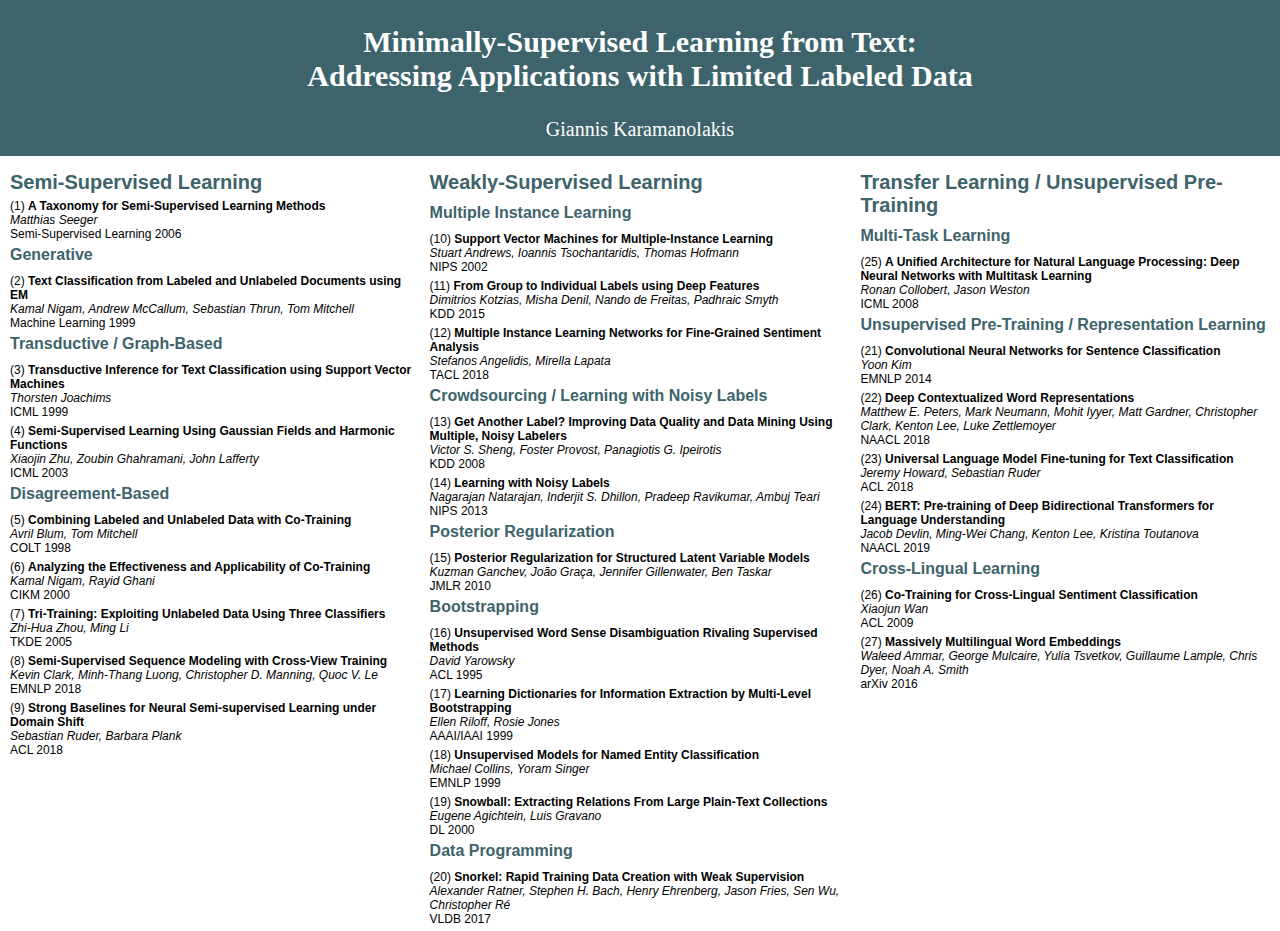
==== candidacy.html @ 910c78dd "commit candidacy exam list" ====
<!DOCTYPE html>
<html>
<head>
	<title>Giannis Karamanolakis | Candidacy</title>
	<meta charset="utf-8">
	<link rel="stylesheet" type="text/css" href="css/candidacy_olivia.css">
	<script language="javascript" type="text/javascript" src="js/candidacy.js"></script>
</head>
<body onload="load_papers()">
	<header id="header_fixed">
		<div id="header">
			<h2>Minimally-Supervised Learning from Text:<br>Addressing Applications with Limited Labeled Data</h2>
						<center><a style="font-size:20px;" href="https://gkaramanolakis.github.io/">Giannis Karamanolakis</a></center><br
		</div>
	</header>

	<!--
	<nav id="list_choice">
		<ul>
			
			<li>Presentation <a href="candidacy_slides_w_notes_4-14-19.pdf" target="_blank">here </a></li>
			<li>Hover over items with * for a quick summary</li>
      <li style="font-size:10px;">Template provided courtesy of <a style="font-size:10px;" href="http://www.columbia.edu/~oaw2102">Olivia Winn</a></li>
      
            <li style="font-size:10px;"><a style="font-size:10px;" href="http://www.columbia.edu/~oaw2102">Giannis Karamanolakis</a></li>
		</ul>
	</nav>
	-->

	<div id="main">

		<div id="column_left">
			<h3 id='GM'>Semi-Supervised Learning </h3>
				<tag id='seeger06'></tag>

				<h5 id='bg'>Generative </h5>
				  <tag id='nigam99'></tag>

				<h5 id='fcls'>Transductive / Graph-Based </h5>
				  <tag id='joachims99'></tag>
				  <tag id='zhu03'></tag>

				<h5 id='mpc'>Disagreement-Based </h5>
					<tag id='blum98'></tag>
					<tag id='nigam00'></tag>
				  <tag id='zhzhou05'></tag>
				  <tag id='clark18'></tag>
				  <tag id='ruder18ssl'></tag>
   	 	</div>

    	<div id ="column_mid">
			<h3 id='WSL'>Weakly-Supervised Learning</h3>
				<h5 id='ei'>Multiple Instance Learning</h5>
					<tag id='andrews02'></tag>
					<tag id='kotzias15'></tag>
					<tag id='angelidis18'></tag>

				<h5 id='ai'>Crowdsourcing / Learning with Noisy Labels</h5>
					<tag id='sheng08'></tag>
					<tag id='natarajan13'></tag>

				<h5 id='ai'>Posterior Regularization</h5>
					<tag id='ganchev10'></tag>

				<h5 id='ai'>Bootstrapping</h5>
					<tag id='yarowsky95'></tag>
					<tag id='riloff99'></tag>
					<tag id='collins99'></tag>
					<tag id='agichtein00'></tag>

				<h5 id='ai'>Data Programming</h5>
					<tag id='ratner17'></tag>

    	</div>

    	<div id="column_right">
			<h3 id='SSSL'>Transfer Learning / Unsupervised Pre-Training </h3>

			<h5 id='ai'>Multi-Task Learning</h5>
			  <tag id='collobert08'></tag>

			<h5 id='ai'>Unsupervised Pre-Training / Representation Learning</h5>
			  <tag id='kim14'></tag>
				<tag id='peters2018'></tag>
				<tag id='howard18'></tag>
				<tag id='devlin19'></tag>

			<h5 id='ai'>Cross-Lingual Learning</h5>
			  <tag id='wan09'></tag>
			  <tag id='ammar16'></tag>

    	</div>
	</div>
</body>
---- css/candidacy_olivia.css ----
:root
{
	--head_color: #3d636b;
	--link_highlight: #006699;
	--side_padding: 5%;
	--top_bottom_padding: 1%;
	--header_height: 7%;
}

html, body {
	font-family: sans-serif;
	margin: 0px;
	padding: 0px;
	width: 100%;
	height: 100%;
	text-indent: 0px;
	font-size: 12px;
}

/*p {
	max-width: 65%;
}*/

h2 {
	text-align: center;
	font-size: 30px;
}

h3 {
	font-size: 20px;
	margin: 0;
	padding-top: 5px;
	padding-bottom: 5px;
	/* text-decoration: underline; */
	color: var(--head_color);
}

h4 {
	font-size: 18px;
	margin: 0;
	padding-top: 5px;
	padding-bottom: 5px;
	text-decoration: underline;
	color: var(--head_color);
}

h5 {
	font-size: 16px;
	margin: 0;
	padding-top: 5px;
	padding-bottom: 10px;
	/* text-decoration: underline; */
	color: var(--head_color);
}

/*li:last-child a:hover {
	text-decoration: none;
	color: black;
}*/

a {
   color: inherit;
   text-decoration: none;
   /*margin-left: 30px;*/
}

a:hover {
	color: var(--link_highlight);
	text-decoration: underline;
}

div, nav {
	padding, margin: 0px;
	float: left;
}

#header_fixed {
	positon: fixed;
}

#header {
	font-family: "Trebuchet MS";
	background-color: var(--head_color);
	color: #FFFFFF;
	padding-top: 0px;
	margin: 0px;
	width: 100%;
	height: var(--header_height);
	padding-bottom: 0px;
	display: block;
	float: left;
	vertical-align: top;
}

#list_choice {
	vertical-align: top;
	width: 100%;
	background-color: grey;
	font-family: inherit;
	text-transform: uppercase;
	padding: 0px;
	font-weight: bold;
	font-size: 16px;
}

ul {
	width: 100%;
	list-style: none;
	font-size: 14px;
	padding: 2px;
	text-align: center;
}

/*li {
	width: 100%;
	margin, padding: 0;
}
*/
li a {
	text-align: center;
	padding: 5px;
	font-size: 16px;
}

#main {
	background-color: white;
	color: black;
	/* height: 100%; */
	top: 0px;
	clear: both;
	padding-top: 10px;
}

#row {
	width: 100%;
	clear: both;
	padding: 0px 0px 0px 10px;
}

#column {
	max-width: 67%;
	float: right;
	padding: 0px;
	margin: 0px;
	padding-right: 5px;
	margin-right: 5px;
}

#column_left {
	width: 32%;
	float: left;
	padding: 0px 5px 0px 10px;
	margin: 0px;
}

#column_mid {
	max-width: 32%;
	float: left;
	padding: 0px 5px;
}

#column_right {
	max-width: 32%;
	float: right;
	padding: 0px 10px 0px 5px;
}

#p_title {
	font-weight: bold;
}

#p_auth {
	font-style: italic;
}

.blurb {
  border: 1px solid #ccc;
	border-radius: 3px;
  /* display: none; */
  font-size: 10px;
  /* margin-top: 10px; */
  padding: 0px;
	visibility: hidden;
	height: 0px;
  opacity: 0;
	padding: 0px;
}

.blurb-div {
	display: block;
	width:100%;
	margin-bottom: 5px;
}

.blurb-div-h {
	display: block;
	width:100%;
	margin-bottom: 5px;
	margin-top: r10px;
}

.blurb-div:hover .blurb {
	visibility: visible;
  opacity: 1;
	height: 100%;
	padding: 5px;
	transition: visibility 0s, opacity 0.3s linear, height 0.5s linear, padding 0s;
	/* padding: 5px; */
}

.blurb-div-h:hover .blurb {
	visibility: visible;
  opacity: 1;
	height: 100%;
	padding: 5px;
	transition: visibility 0s, opacity 0.3s linear, height 0.5s linear, padding 0s;
	/* padding: 5px; */
}

#summary {
	padding-left: 10px;
	padding-top: 5px;
	margin-top: 0px;
	display: block;
	color: #3d3d3d;
}

#across {
	width: 95%;
	clear: both;
	padding: 0px 0px 0px 10px;
}
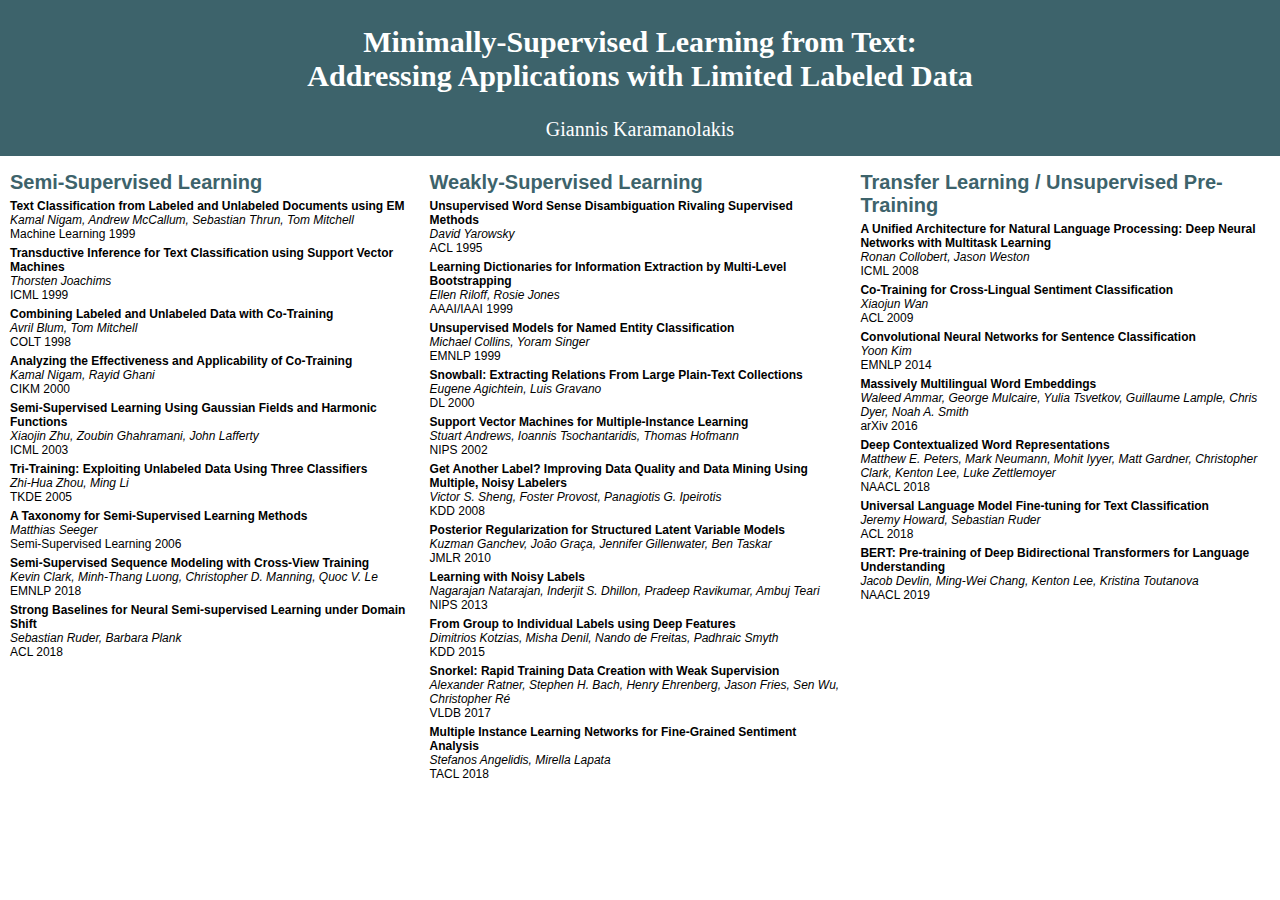
==== commit 673db193: "minor" ====
--- a/candidacy.html
+++ b/candidacy.html
@@ -31,63 +31,43 @@
 
 		<div id="column_left">
 			<h3 id='GM'>Semi-Supervised Learning </h3>
-				<tag id='seeger06'></tag>
-
-				<h5 id='bg'>Generative </h5>
 				  <tag id='nigam99'></tag>
-
-				<h5 id='fcls'>Transductive / Graph-Based </h5>
 				  <tag id='joachims99'></tag>
+				  <tag id='blum98'></tag>
+				  <tag id='nigam00'></tag>
 				  <tag id='zhu03'></tag>
-
-				<h5 id='mpc'>Disagreement-Based </h5>
-					<tag id='blum98'></tag>
-					<tag id='nigam00'></tag>
 				  <tag id='zhzhou05'></tag>
+    			  <tag id='seeger06'></tag>
 				  <tag id='clark18'></tag>
 				  <tag id='ruder18ssl'></tag>
    	 	</div>
 
     	<div id ="column_mid">
 			<h3 id='WSL'>Weakly-Supervised Learning</h3>
-				<h5 id='ei'>Multiple Instance Learning</h5>
-					<tag id='andrews02'></tag>
-					<tag id='kotzias15'></tag>
-					<tag id='angelidis18'></tag>
-
-				<h5 id='ai'>Crowdsourcing / Learning with Noisy Labels</h5>
-					<tag id='sheng08'></tag>
-					<tag id='natarajan13'></tag>
-
-				<h5 id='ai'>Posterior Regularization</h5>
-					<tag id='ganchev10'></tag>
-
-				<h5 id='ai'>Bootstrapping</h5>
-					<tag id='yarowsky95'></tag>
-					<tag id='riloff99'></tag>
-					<tag id='collins99'></tag>
-					<tag id='agichtein00'></tag>
-
-				<h5 id='ai'>Data Programming</h5>
-					<tag id='ratner17'></tag>
-
+				<tag id='yarowsky95'></tag>
+				<tag id='riloff99'></tag>
+				<tag id='collins99'></tag>
+				<tag id='agichtein00'></tag>
+				<tag id='andrews02'></tag>
+				<tag id='sheng08'></tag>
+				<tag id='ganchev10'></tag>
+				<tag id='natarajan13'></tag>
+				<tag id='kotzias15'></tag>
+				<tag id='ratner17'></tag>
+				<tag id='angelidis18'></tag>
     	</div>
 
     	<div id="column_right">
 			<h3 id='SSSL'>Transfer Learning / Unsupervised Pre-Training </h3>
-
-			<h5 id='ai'>Multi-Task Learning</h5>
-			  <tag id='collobert08'></tag>
-
-			<h5 id='ai'>Unsupervised Pre-Training / Representation Learning</h5>
-			  <tag id='kim14'></tag>
-				<tag id='peters2018'></tag>
-				<tag id='howard18'></tag>
-				<tag id='devlin19'></tag>
-
-			<h5 id='ai'>Cross-Lingual Learning</h5>
-			  <tag id='wan09'></tag>
-			  <tag id='ammar16'></tag>
+		  <tag id='collobert08'></tag>
+		  <tag id='wan09'></tag>
+		  <tag id='kim14'></tag>
+		  <tag id='ammar16'></tag>
+		<tag id='peters2018'></tag>
+		<tag id='howard18'></tag>
+		<tag id='devlin19'></tag>
+		  
+		  
 
     	</div>
 	</div>
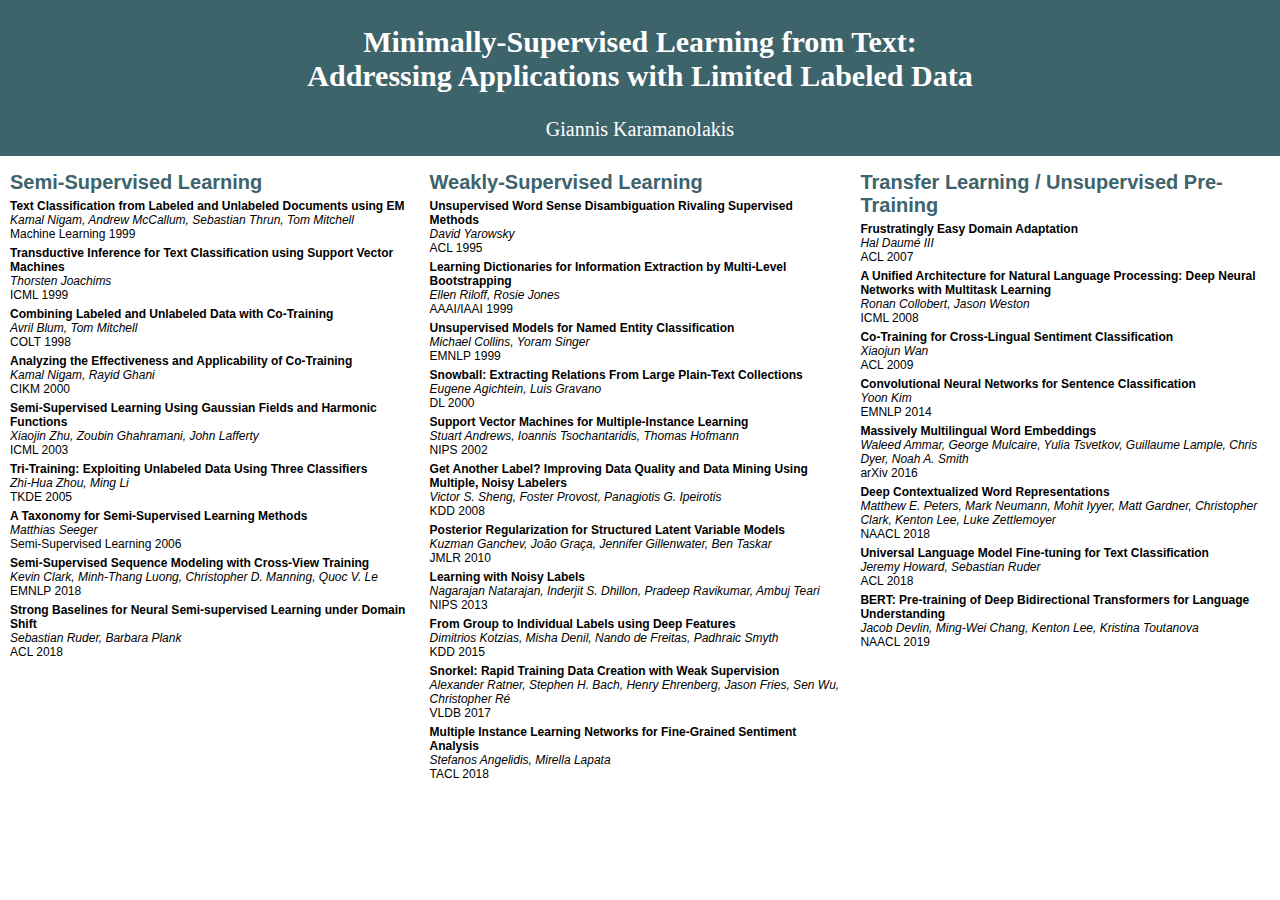
==== commit 0cd5d5f0: "add Daume 2007 paper" ====
--- a/candidacy.html
+++ b/candidacy.html
@@ -59,6 +59,7 @@
 
     	<div id="column_right">
 			<h3 id='SSSL'>Transfer Learning / Unsupervised Pre-Training </h3>
+		  <tag id='daume07'></tag>
 		  <tag id='collobert08'></tag>
 		  <tag id='wan09'></tag>
 		  <tag id='kim14'></tag>
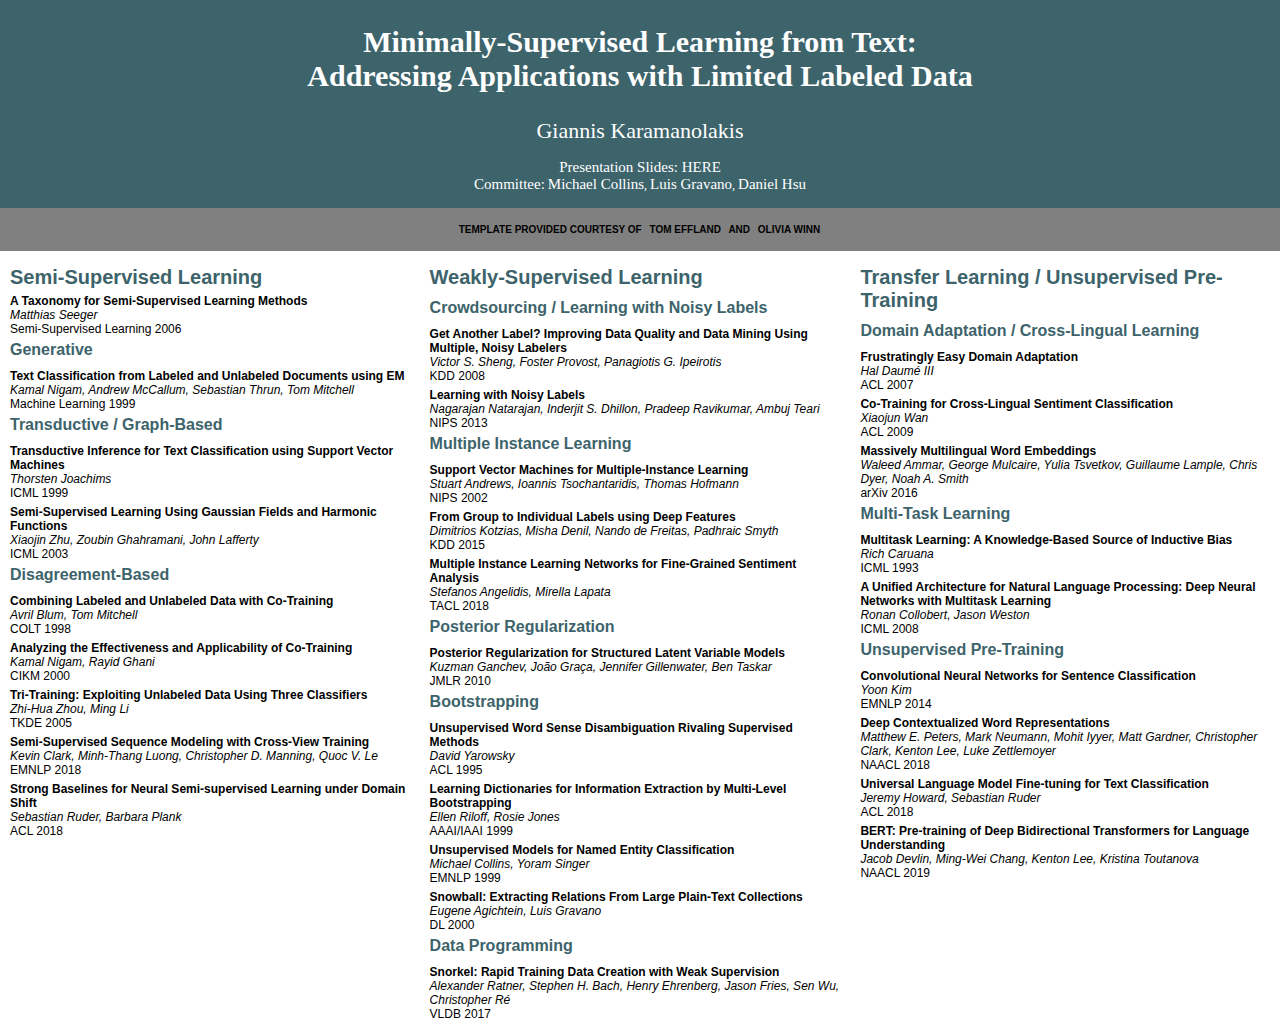
==== commit eafbbf26: "update candidacy exam" ====
--- a/candidacy.html
+++ b/candidacy.html
@@ -10,65 +10,88 @@
 	<header id="header_fixed">
 		<div id="header">
 			<h2>Minimally-Supervised Learning from Text:<br>Addressing Applications with Limited Labeled Data</h2>
-						<center><a style="font-size:20px;" href="https://gkaramanolakis.github.io/">Giannis Karamanolakis</a></center><br
+						<center><a style="font-size:22px;" href="https://gkaramanolakis.github.io/">Giannis Karamanolakis</a><br><br>
+						<center><a style="font-size:15px;" href="pdf/presentation_slides/2020_04_06_candidacy_exam.pdf">Presentation Slides: HERE</a>
+
+						<center><a style="font-size:15px;">Committee:</a> <a style="font-size:15px;" href="http://www.cs.columbia.edu/~mcollins/">Michael Collins</a>, <a style="font-size:15px;" href="http://www.cs.columbia.edu/~gravano/">Luis Gravano</a>, <a style="font-size:15px;" href="http://www.cs.columbia.edu/~djhsu/">Daniel Hsu</a>
+</center><br
+
 		</div>
 	</header>
 
-	<!--
+	
 	<nav id="list_choice">
 		<ul>
-			
-			<li>Presentation <a href="candidacy_slides_w_notes_4-14-19.pdf" target="_blank">here </a></li>
-			<li>Hover over items with * for a quick summary</li>
-      <li style="font-size:10px;">Template provided courtesy of <a style="font-size:10px;" href="http://www.columbia.edu/~oaw2102">Olivia Winn</a></li>
-      
-            <li style="font-size:10px;"><a style="font-size:10px;" href="http://www.columbia.edu/~oaw2102">Giannis Karamanolakis</a></li>
-		</ul>
+					<!--<li>Hover over items with * for a quick summary</li>!-->
+      <li style="font-size:10px;">Template provided courtesy of <a style="font-size:10px;" href="http://teffland.github.io/">Tom Effland</a> and <a style="font-size:10px;" href="http://www.columbia.edu/~oaw2102">Olivia Winn</a></li>
+      		</ul>
 	</nav>
-	-->
 
 	<div id="main">
 
 		<div id="column_left">
 			<h3 id='GM'>Semi-Supervised Learning </h3>
+				<tag id='seeger06'></tag>
+
+				<h5 id='bg'>Generative </h5>
 				  <tag id='nigam99'></tag>
+
+				<h5 id='fcls'>Transductive / Graph-Based </h5>
 				  <tag id='joachims99'></tag>
-				  <tag id='blum98'></tag>
-				  <tag id='nigam00'></tag>
 				  <tag id='zhu03'></tag>
+
+				<h5 id='mpc'>Disagreement-Based </h5>
+					<tag id='blum98'></tag>
+					<tag id='nigam00'></tag>
 				  <tag id='zhzhou05'></tag>
-    			  <tag id='seeger06'></tag>
 				  <tag id='clark18'></tag>
 				  <tag id='ruder18ssl'></tag>
    	 	</div>
 
     	<div id ="column_mid">
 			<h3 id='WSL'>Weakly-Supervised Learning</h3>
-				<tag id='yarowsky95'></tag>
-				<tag id='riloff99'></tag>
-				<tag id='collins99'></tag>
-				<tag id='agichtein00'></tag>
-				<tag id='andrews02'></tag>
-				<tag id='sheng08'></tag>
-				<tag id='ganchev10'></tag>
-				<tag id='natarajan13'></tag>
-				<tag id='kotzias15'></tag>
-				<tag id='ratner17'></tag>
-				<tag id='angelidis18'></tag>
+				<h5 id='ai'>Crowdsourcing / Learning with Noisy Labels</h5>
+					<tag id='sheng08'></tag>
+					<tag id='natarajan13'></tag>
+
+				<h5 id='ei'>Multiple Instance Learning</h5>
+					<tag id='andrews02'></tag>
+					<tag id='kotzias15'></tag>
+					<tag id='angelidis18'></tag>
+
+				<h5 id='ai'>Posterior Regularization</h5>
+					<tag id='ganchev10'></tag>
+
+				<h5 id='ai'>Bootstrapping</h5>
+					<tag id='yarowsky95'></tag>
+					<tag id='riloff99'></tag>
+					<tag id='collins99'></tag>
+					<tag id='agichtein00'></tag>
+
+				<h5 id='ai'>Data Programming</h5>
+					<tag id='ratner17'></tag>
+
     	</div>
 
     	<div id="column_right">
 			<h3 id='SSSL'>Transfer Learning / Unsupervised Pre-Training </h3>
-		  <tag id='daume07'></tag>
-		  <tag id='collobert08'></tag>
-		  <tag id='wan09'></tag>
-		  <tag id='kim14'></tag>
-		  <tag id='ammar16'></tag>
-		<tag id='peters2018'></tag>
-		<tag id='howard18'></tag>
-		<tag id='devlin19'></tag>
-		  
-		  
+
+			<h5 id='ai'>Domain Adaptation / Cross-Lingual Learning</h5>
+				<tag id='daume07'></tag>
+			  <tag id='wan09'></tag>
+			  <tag id='ammar16'></tag>
+
+			<h5 id='ai'>Multi-Task Learning</h5>
+			  <tag id='caruana93'></tag>
+			  <tag id='collobert08'></tag>
+
+			<h5 id='ai'>Unsupervised Pre-Training</h5>
+			  <tag id='kim14'></tag>
+				<tag id='peters2018'></tag>
+				<tag id='howard18'></tag>
+				<tag id='devlin19'></tag>
+
+
 
     	</div>
 	</div>
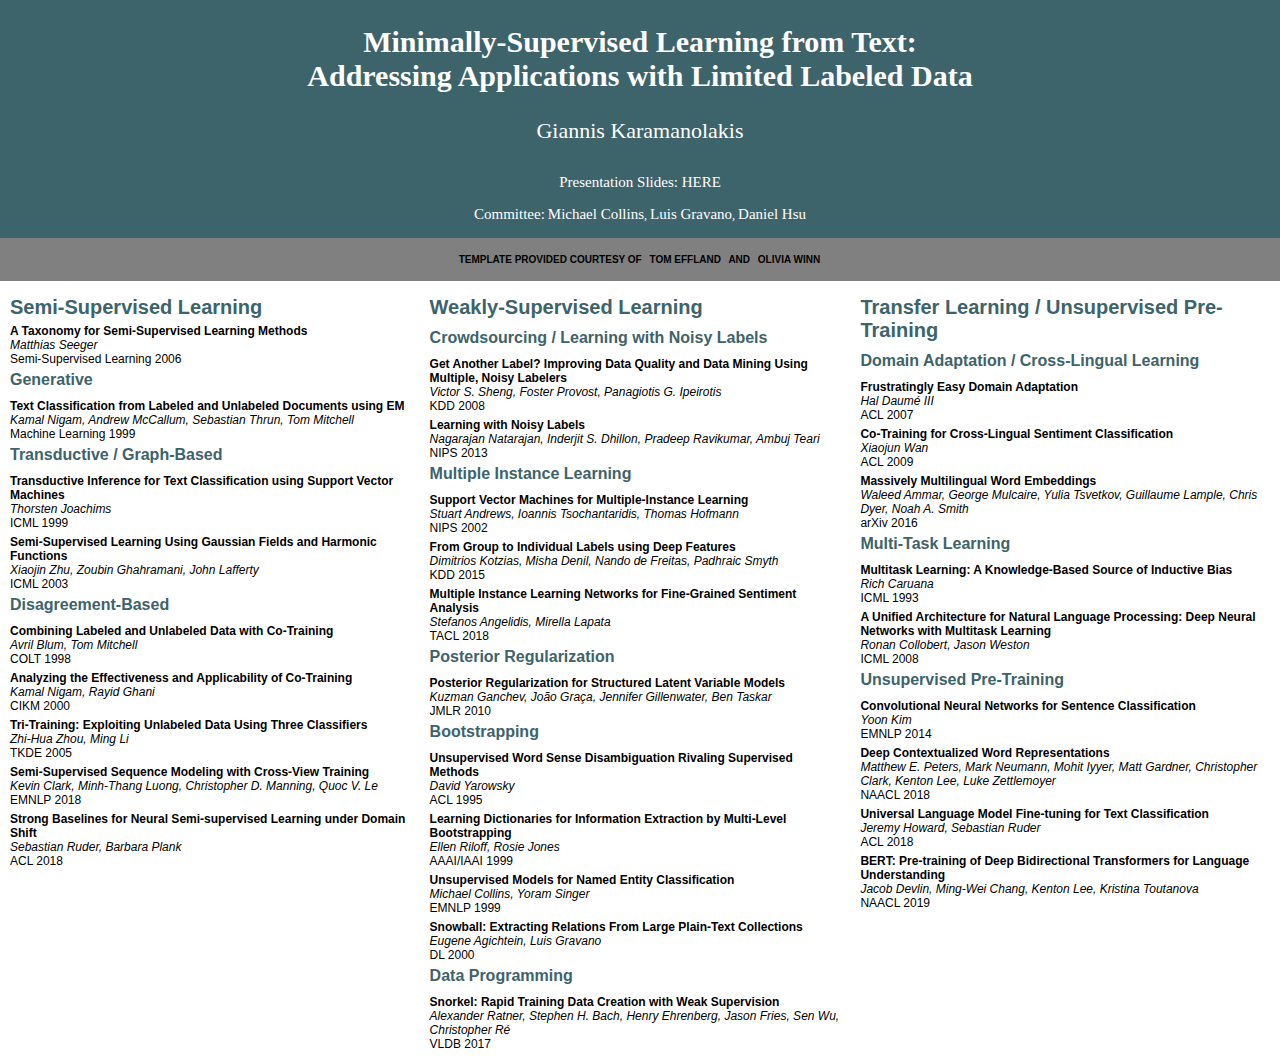
==== commit 22f51ab2: "minor" ====
--- a/candidacy.html
+++ b/candidacy.html
@@ -10,9 +10,9 @@
 	<header id="header_fixed">
 		<div id="header">
 			<h2>Minimally-Supervised Learning from Text:<br>Addressing Applications with Limited Labeled Data</h2>
-						<center><a style="font-size:22px;" href="https://gkaramanolakis.github.io/">Giannis Karamanolakis</a><br><br>
+						<center><a style="font-size:22px;" href="https://gkaramanolakis.github.io/">Giannis Karamanolakis</a><br><br><br>
 						<center><a style="font-size:15px;" href="pdf/presentation_slides/2020_04_06_candidacy_exam.pdf">Presentation Slides: HERE</a>
-
+							<br><br>
 						<center><a style="font-size:15px;">Committee:</a> <a style="font-size:15px;" href="http://www.cs.columbia.edu/~mcollins/">Michael Collins</a>, <a style="font-size:15px;" href="http://www.cs.columbia.edu/~gravano/">Luis Gravano</a>, <a style="font-size:15px;" href="http://www.cs.columbia.edu/~djhsu/">Daniel Hsu</a>
 </center><br
 
